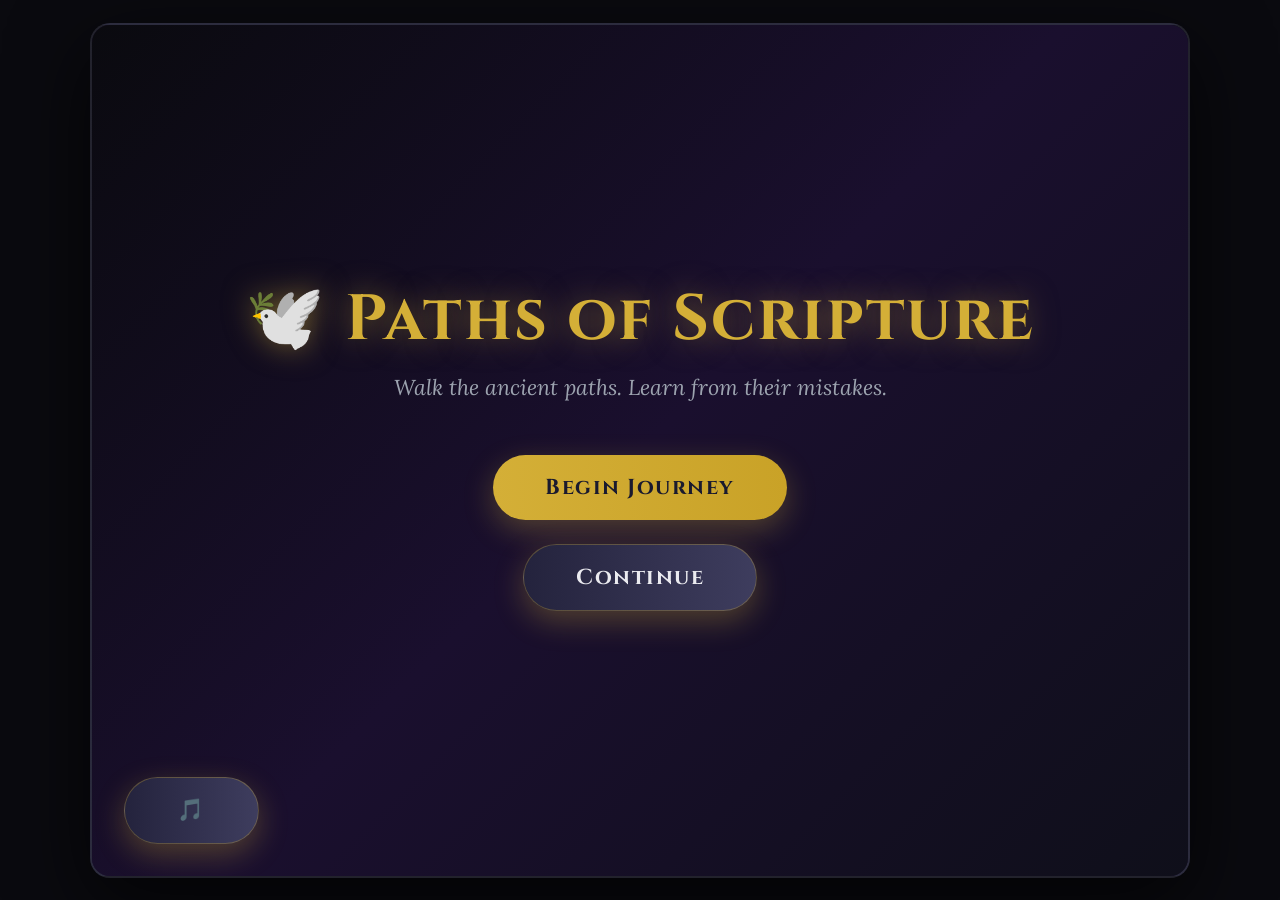
==== index.html @ 8632d63b "Create the initial Paths of Scripture game with improved UI, combat, persistence, and responsive sto" ====
<!DOCTYPE html>
<html lang="en">
  <head>
    <meta charset="UTF-8" />
    <meta name="viewport" content="width=device-width, initial-scale=1.0" />
    <meta
      name="description"
      content="Paths of Scripture — a cinematic, choice-based interactive Bible story game about faith, wisdom, and humility."
    />
    <title>Paths of Scripture</title>
    <link rel="preconnect" href="https://fonts.googleapis.com" />
    <link rel="preconnect" href="https://fonts.gstatic.com" crossorigin />
    <link
      href="https://fonts.googleapis.com/css2?family=Cinzel:wght@400;700&family=Lora:ital,wght@0,400;0,600;1,400&display=swap"
      rel="stylesheet"
    />
    <link rel="stylesheet" href="styles.css" />
  </head>
  <body>
    <div id="page-transition" aria-hidden="true"></div>

    <div id="game-container" role="application" aria-label="Paths of Scripture interactive story game">
      <div class="parallax-container" aria-hidden="true">
        <div class="parallax-layer parallax-stars" data-speed="0.12"></div>
        <div class="parallax-layer parallax-clouds" data-speed="0.25"></div>
        <div class="parallax-layer parallax-mountains" data-speed="0.5"></div>
        <div class="lightning" id="lightning"></div>
      </div>

      <div id="audio-controls" aria-live="polite">
        <button class="menu-btn secondary" id="music-toggle" type="button" aria-label="Toggle background music">
          🎵
        </button>
      </div>

      <div id="combat-screen" class="hidden" aria-live="polite">
        <div class="combat-arena">
          <div class="combatant player" id="player-combatant">
            <div class="health-bar"><div class="health-fill" id="player-health" style="width: 100%"></div></div>
            <div class="combatant-avatar" aria-hidden="true">🛡️</div>
            <div class="combatant-name">You</div>
          </div>

          <div class="versus">VS</div>

          <div class="combatant enemy" id="enemy-combatant">
            <div class="health-bar"><div class="health-fill enemy" id="enemy-health" style="width: 100%"></div></div>
            <div class="combatant-avatar" id="enemy-avatar" aria-hidden="true">👹</div>
            <div class="combatant-name enemy" id="enemy-name">Sin</div>
          </div>
        </div>

        <div id="combat-actions" class="combat-actions" aria-label="Combat actions">
          <button class="menu-btn action-btn" type="button" onclick="combatAction('prayer')">🙏 Prayer</button>
          <button class="menu-btn action-btn" type="button" onclick="combatAction('scripture')">📖 Scripture</button>
          <button class="menu-btn action-btn" type="button" onclick="combatAction('faith')">⭐ Faith</button>
          <button class="menu-btn secondary action-btn" type="button" onclick="combatAction('heal')">💚 Heal</button>
        </div>

        <div id="combat-log" class="combat-log" aria-live="polite"></div>
      </div>

      <header id="header" aria-label="Game stats and title">
        <div id="title">🕊️ Paths of Scripture</div>
        <div id="stats" aria-label="Character stats">
          <div class="stat" id="stat-faith">
            <span class="stat-label">Faith:</span>
            <span class="stat-value" id="faith-stat">50</span>
          </div>
          <div class="stat" id="stat-wisdom">
            <span class="stat-label">Wisdom:</span>
            <span class="stat-value" id="wisdom-stat">50</span>
          </div>
          <div class="stat" id="stat-humility">
            <span class="stat-label">Humility:</span>
            <span class="stat-value" id="humility-stat">50</span>
          </div>
        </div>
      </header>

      <main id="scene" aria-live="polite">
        <div id="scene-overlay" aria-hidden="true"></div>

        <div id="character-area" aria-label="Current character">
          <div id="character" class="character" aria-live="polite">
            <span id="character-emoji" aria-hidden="true">👤</span>
          </div>
          <div class="character-name hidden" id="character-name" role="status">Narrator</div>
        </div>

        <div id="dialogue-box">
          <div id="dialogue-text">Welcome to Paths of Scripture...</div>
          <button id="continue-btn" class="continue-btn" type="button" aria-label="Continue story">Click to continue →</button>
          <div id="choices" class="choices hidden" aria-live="polite"></div>
        </div>
      </main>

      <div id="menu-screen" aria-label="Main menu">
        <h1>🕊️ Paths of Scripture</h1>
        <p class="subtitle">Walk the ancient paths. Learn from their mistakes.</p>
        <button class="menu-btn" type="button" onclick="startGame()">Begin Journey</button>
        <button class="menu-btn secondary" type="button" onclick="loadGame()">Continue</button>
      </div>
    </div>

    <script src="script.js"></script>
  </body>
</html>
---- styles.css ----
* {
  box-sizing: border-box;
  margin: 0;
  padding: 0;
}

:root {
  --bg-dark: #0a0a0f;
  --bg-mid: #131524;
  --panel-dark: rgba(20, 20, 35, 0.95);
  --gold: #d4af37;
  --gold-soft: #f3d778;
  --purple: #1a0f2e;
  --purple-alt: #2d1b4e;
  --red: #8b0000;
  --green: #2d8a57;
  --text-light: #ebebf0;
  --text-muted: #9ca3af;
  --panel-border: rgba(212, 175, 55, 0.45);
  --shadow: rgba(0, 0, 0, 0.6);
}

html,
body {
  min-height: 100%;
  height: 100%;
}

body {
  font-family: 'Lora', serif;
  background: var(--bg-dark);
  color: var(--text-light);
  display: flex;
  justify-content: center;
  align-items: center;
  padding: 20px;
  overflow-x: hidden;
}

button {
  font: inherit;
}

button:focus-visible,
.choice-btn:focus-visible,
.continue-btn:focus-visible,
.menu-btn:focus-visible {
  outline: 3px solid var(--gold-soft);
  outline-offset: 3px;
}

#page-transition {
  position: fixed;
  inset: 0;
  background: var(--bg-dark);
  z-index: 99999;
  pointer-events: none;
  opacity: 0;
  transition: opacity 0.5s ease;
}

#page-transition.active {
  opacity: 1;
}

#page-transition::before,
#page-transition::after {
  content: '';
  position: absolute;
  left: 0;
  width: 100%;
  height: 50%;
  background: var(--gold);
  transform: scaleX(0);
  transition: transform 0.5s ease;
}

#page-transition::before {
  top: 0;
  transform-origin: left;
}

#page-transition::after {
  bottom: 0;
  transform-origin: right;
}

#page-transition.wipe::before,
#page-transition.wipe::after {
  transform: scaleX(1);
}

#game-container {
  position: relative;
  width: min(1100px, 100%);
  height: min(95vh, 920px);
  background: linear-gradient(180deg, #0f0f1a 0%, #1a1a2e 100%);
  border-radius: 20px;
  overflow: hidden;
  box-shadow: 0 25px 80px rgba(0, 0, 0, 0.7);
  border: 2px solid rgba(255, 255, 255, 0.08);
}

.parallax-container {
  position: absolute;
  inset: 0;
  pointer-events: none;
  overflow: hidden;
}

.parallax-layer {
  position: absolute;
  inset: -5%;
  transition: transform 0.18s ease-out;
}

.parallax-stars {
  background:
    radial-gradient(circle at 20% 30%, rgba(255, 255, 255, 0.9) 0 2px, transparent 2.5px),
    radial-gradient(circle at 40% 70%, rgba(212, 175, 55, 0.9) 0 2px, transparent 2.8px),
    radial-gradient(circle at 80% 25%, rgba(255, 255, 255, 0.7) 0 1.5px, transparent 2.2px),
    radial-gradient(circle at 65% 45%, rgba(212, 175, 55, 0.6) 0 2px, transparent 2.7px),
    radial-gradient(circle at 10% 80%, rgba(255, 255, 255, 0.7) 0 1.8px, transparent 2.4px);
  background-size: 260px 260px;
  animation: twinkle 4s ease-in-out infinite;
}

@keyframes twinkle {
  0%,
  100% {
    opacity: 0.5;
  }
  50% {
    opacity: 1;
  }
}

.parallax-clouds {
  background: url("data:image/svg+xml,%3Csvg xmlns='http://www.w3.org/2000/svg' viewBox='0 0 100 100'%3E%3Cellipse cx='30' cy='50' rx='25' ry='15' fill='rgba(255,255,255,0.05)'/%3E%3Cellipse cx='70' cy='40' rx='30' ry='18' fill='rgba(255,255,255,0.03)'/%3E%3C/svg%3E");
  background-size: 300px 200px;
  animation: drift 60s linear infinite;
}

@keyframes drift {
  from {
    transform: translateX(0);
  }
  to {
    transform: translateX(-300px);
  }
}

.parallax-mountains {
  background: linear-gradient(
    to bottom,
    transparent 0%,
    transparent 60%,
    rgba(45, 27, 78, 0.3) 60%,
    rgba(26, 15, 46, 0.8) 100%
  );
  clip-path: polygon(0% 100%, 0% 70%, 20% 60%, 40% 75%, 60% 55%, 80% 70%, 100% 60%, 100% 100%);
}

.lightning {
  position: absolute;
  inset: 0;
  background: rgba(255, 255, 255, 0);
  pointer-events: none;
  z-index: 5;
}

.lightning.flash {
  animation: lightning 0.22s ease;
}

@keyframes lightning {
  0%, 100% {
    background: rgba(255, 255, 255, 0);
  }
  10%, 90% {
    background: rgba(255, 255, 255, 0.25);
  }
  50% {
    background: rgba(255, 255, 255, 0.75);
  }
}

#audio-controls {
  position: absolute;
  bottom: 20px;
  left: 20px;
  z-index: 60;
}

#header {
  position: relative;
  z-index: 12;
  display: flex;
  justify-content: space-between;
  align-items: center;
  gap: 16px;
  padding: 18px 30px;
  background: linear-gradient(90deg, rgba(26, 15, 46, 0.97) 0%, rgba(15, 15, 26, 0.96) 100%);
  border-bottom: 3px solid var(--gold);
}

#title {
  color: var(--gold);
  font-family: 'Cinzel', serif;
  font-size: clamp(1.3rem, 2vw, 2rem);
  font-weight: 700;
  letter-spacing: 2px;
  text-shadow: 0 0 18px rgba(212, 175, 55, 0.45);
}

#stats {
  display: flex;
  flex-wrap: wrap;
  justify-content: flex-end;
  gap: 12px;
}

.stat {
  position: relative;
  overflow: hidden;
  color: var(--text-light);
  font-size: 0.9rem;
  background: rgba(212, 175, 55, 0.08);
  padding: 8px 16px;
  border-radius: 25px;
  border: 1px solid rgba(212, 175, 55, 0.3);
  transition: all 0.3s ease;
}

.stat::before {
  content: '';
  position: absolute;
  inset: 0;
  left: -100%;
  background: linear-gradient(90deg, transparent, rgba(212, 175, 55, 0.4), transparent);
  transition: left 0.5s ease;
}

.stat.changed::before {
  left: 100%;
}

.stat.changed {
  animation: statPulse 0.5s ease;
  transform: scale(1.08);
}

@keyframes statPulse {
  0%,
  100% {
    transform: scale(1);
  }
  50% {
    transform: scale(1.12);
  }
}

.stat-label {
  color: var(--text-muted);
}

.stat-value {
  color: var(--gold);
  font-weight: 700;
  margin-left: 6px;
}

#scene {
  position: relative;
  flex: 1;
  display: flex;
  flex-direction: column;
  justify-content: flex-end;
  padding: 30px;
  background: linear-gradient(to bottom, #1a1a2e 0%, #2d1b4e 100%);
  transition: opacity 0.8s ease, transform 0.8s ease, background 0.8s ease;
  overflow: hidden;
}

#scene.transitioning {
  opacity: 0;
  transform: scale(1.03);
}

#scene-overlay {
  position: absolute;
  inset: 0;
  background: linear-gradient(to top, rgba(10, 10, 15, 0.92), transparent 68%);
  pointer-events: none;
}

#character-area {
  position: relative;
  z-index: 2;
  display: flex;
  justify-content: center;
  align-items: flex-end;
  margin-bottom: -30px;
}

.character {
  position: relative;
  width: min(220px, 32vw);
  height: min(300px, 42vw);
  display: flex;
  align-items: center;
  justify-content: center;
  border-radius: 18px;
  background: linear-gradient(180deg, #2a2a3e 0%, #1a1a2e 100%);
  border: 3px solid #4a3b5c;
  box-shadow: 0 15px 40px rgba(0, 0, 0, 0.6);
  color: #666;
  font-size: clamp(2.5rem, 5vw, 4rem);
  transition: all 0.5s ease;
  overflow: hidden;
}

.character::before {
  content: '';
  position: absolute;
  inset: -50%;
  background: radial-gradient(circle, rgba(212, 175, 55, 0.12) 0%, transparent 70%);
  opacity: 0;
  transition: opacity 0.5s ease;
}

.character.active {
  border-color: var(--gold);
  box-shadow: 0 15px 50px rgba(212, 175, 55, 0.35);
  transform: scale(1.05);
  animation: breathe 3s ease-in-out infinite;
}

.character.active::before {
  opacity: 1;
}

.character.enter {
  animation: slideInUp 0.6s cubic-bezier(0.68, -0.55, 0.265, 1.55);
}

.character.exit {
  animation: slideOutDown 0.5s ease forwards;
}

.character.angry {
  animation: angryShake 0.5s ease;
  filter: hue-rotate(-30deg) saturate(1.5);
}

@keyframes breathe {
  0%,
  100% {
    transform: scale(1.05);
  }
  50% {
    transform: scale(1.08);
  }
}

@keyframes slideInUp {
  from {
    transform: translateY(100px) scale(0.8);
    opacity: 0;
  }
  to {
    transform: translateY(0) scale(1);
    opacity: 1;
  }
}

@keyframes slideOutDown {
  to {
    transform: translateY(100px) scale(0.8);
    opacity: 0;
  }
}

@keyframes angryShake {
  0%,
  100% {
    transform: rotate(0deg);
  }
  25% {
    transform: rotate(-5deg);
  }
  75% {
    transform: rotate(5deg);
  }
}

.character-name {
  position: absolute;
  bottom: calc(100% + 15px);
  left: 50%;
  transform: translateX(-50%);
  background: var(--gold);
  color: #1a1a2e;
  padding: 8px 20px;
  border-radius: 20px;
  font-weight: 700;
  font-family: 'Cinzel', serif;
}

#dialogue-box {
  position: relative;
  z-index: 2;
  background: rgba(20, 20, 35, 0.97);
  border: 2px solid var(--gold);
  border-radius: 20px;
  padding: 26px 28px 20px;
  box-shadow: 0 10px 40px rgba(0, 0, 0, 0.45);
  animation: dialoguePop 0.4s ease;
}

@keyframes dialoguePop {
  0% {
    transform: scale(0.96);
    opacity: 0;
  }
  100% {
    transform: scale(1);
    opacity: 1;
  }
}

#dialogue-text {
  min-height: 84px;
  color: var(--text-light);
  font-size: clamp(1.08rem, 2vw, 1.35rem);
  line-height: 1.7;
}

.continue-btn {
  margin-top: 18px;
  background: transparent;
  color: var(--gold);
  border: none;
  padding: 0;
  font-family: 'Cinzel', serif;
  font-size: 1rem;
  cursor: pointer;
}

.choices {
  display: flex;
  flex-direction: column;
  gap: 14px;
  margin-top: 18px;
}

.choice-btn {
  position: relative;
  overflow: hidden;
  background: linear-gradient(90deg, rgba(45, 27, 78, 0.9) 0%, rgba(61, 43, 94, 0.9) 100%);
  border: 2px solid #5a4b6c;
  border-radius: 15px;
  color: var(--text-light);
  padding: 18px 24px;
  text-align: left;
  font-size: 1.05rem;
  font-family: 'Lora', serif;
  cursor: pointer;
  opacity: 0;
  transform: translateX(-25px);
  transition: all 0.3s cubic-bezier(0.68, -0.55, 0.265, 1.55);
}

.choice-btn::before {
  content: '';
  position: absolute;
  inset: 0;
  left: 0;
  width: 0;
  background: linear-gradient(90deg, rgba(212, 175, 55, 0.9) 0%, transparent 100%);
  transition: width 0.3s ease;
  z-index: 0;
}

.choice-btn:hover,
.choice-btn:focus-visible {
  border-color: var(--gold);
  transform: translateX(12px) scale(1.01);
  box-shadow: 0 10px 28px rgba(212, 175, 55, 0.18);
}

.choice-btn:hover::before,
.choice-btn:focus-visible::before {
  width: 100%;
}

.choice-btn span,
.choice-btn {
  position: relative;
  z-index: 1;
}

.choice-btn.visible {
  opacity: 1;
  transform: translateX(0);
}

#menu-screen {
  position: absolute;
  inset: 0;
  z-index: 20;
  display: flex;
  flex-direction: column;
  justify-content: center;
  align-items: center;
  background: linear-gradient(135deg, #0a0a0f 0%, #1a0f2e 50%, #0f0f1a 100%);
  transition: opacity 0.5s ease, visibility 0.5s ease;
}

#menu-screen.hidden {
  opacity: 0;
  visibility: hidden;
}

#menu-screen h1 {
  color: var(--gold);
  font-family: 'Cinzel', serif;
  font-size: clamp(2.3rem, 6vw, 4rem);
  margin-bottom: 10px;
  letter-spacing: 2px;
  text-shadow: 0 0 30px rgba(212, 175, 55, 0.5);
  animation: titleGlow 3s ease-in-out infinite;
}

@keyframes titleGlow {
  0%,
  100% {
    text-shadow: 0 0 40px rgba(212, 175, 55, 0.5);
  }
  50% {
    text-shadow: 0 0 60px rgba(212, 175, 55, 0.8), 0 0 100px rgba(212, 175, 55, 0.3);
  }
}

.subtitle {
  color: #9ca3af;
  font-style: italic;
  margin-bottom: 42px;
  font-size: clamp(1rem, 2vw, 1.35rem);
}

.menu-btn {
  position: relative;
  overflow: hidden;
  background: linear-gradient(90deg, #d4af37 0%, #c9a227 100%);
  color: #1a1a2e;
  border: none;
  border-radius: 35px;
  padding: 18px 52px;
  margin: 12px;
  font-size: clamp(1rem, 2vw, 1.35rem);
  font-family: 'Cinzel', serif;
  letter-spacing: 1.5px;
  font-weight: 700;
  cursor: pointer;
  box-shadow: 0 10px 30px rgba(212, 175, 55, 0.3);
  transition: all 0.3s ease;
}

.menu-btn.secondary {
  background: linear-gradient(90deg, #24233d 0%, #3e3d5e 100%);
  color: var(--text-light);
  border: 1px solid rgba(212, 175, 55, 0.3);
}

.menu-btn::after {
  content: '';
  position: absolute;
  top: -50%;
  left: -50%;
  width: 200%;
  height: 200%;
  background: linear-gradient(45deg, transparent, rgba(255, 255, 255, 0.3), transparent);
  transform: rotate(45deg);
  transition: all 0.5s ease;
  opacity: 0;
}

.menu-btn:hover::after,
.menu-btn:focus-visible::after {
  opacity: 1;
  transform: rotate(45deg) translate(50%, 50%);
}

.menu-btn:hover,
.menu-btn:focus-visible {
  transform: translateY(-4px) scale(1.03);
  box-shadow: 0 15px 40px rgba(212, 175, 55, 0.45);
}

#combat-screen {
  position: absolute;
  inset: 0;
  display: flex;
  flex-direction: column;
  justify-content: center;
  background: linear-gradient(135deg, #1a0f0f 0%, #0f0f1a 100%);
  z-index: 30;
  padding: 30px 30px 20px;
}

.combat-arena {
  display: flex;
  justify-content: space-between;
  align-items: center;
  margin: 25px 0 30px;
  padding: 0 60px;
  position: relative;
}

.combatant {
  text-align: center;
  position: relative;
  transition: all 0.3s ease;
}

.combatant-avatar {
  width: 150px;
  height: 150px;
  display: flex;
  align-items: center;
  justify-content: center;
  border-radius: 50%;
  margin-bottom: 12px;
  background: linear-gradient(135deg, #2a2a3e 0%, #1a1a2e 100%);
  border: 4px solid var(--gold);
  font-size: 4rem;
  box-shadow: 0 0 30px rgba(212, 175, 55, 0.3);
}

.combatant.enemy .combatant-avatar {
  border-color: var(--red);
  box-shadow: 0 0 30px rgba(255, 0, 0, 0.3);
}

.combatant.hit .combatant-avatar {
  animation: shake 0.5s ease;
  filter: brightness(0.5) sepia(1) hue-rotate(-50deg) saturate(5);
}

.combatant.attack .combatant-avatar {
  animation: attackRight 0.5s ease;
}

.combatant.enemy.attack .combatant-avatar {
  animation: attackLeft 0.5s ease;
}

@keyframes attackRight {
  0% {
    transform: translateX(0) scale(1);
  }
  30% {
    transform: translateX(-30px) scale(1.1);
  }
  50% {
    transform: translateX(100px) scale(0.9);
  }
  100% {
    transform: translateX(0) scale(1);
  }
}

@keyframes attackLeft {
  0% {
    transform: translateX(0) scale(1);
  }
  30% {
    transform: translateX(30px) scale(1.1);
  }
  50% {
    transform: translateX(-100px) scale(0.9);
  }
  100% {
    transform: translateX(0) scale(1);
  }
}

@keyframes shake {
  0%,
  100% {
    transform: translateX(0);
  }
  10%, 30%, 50%, 70%, 90% {
    transform: translateX(-10px);
  }
  20%, 40%, 60%, 80% {
    transform: translateX(10px);
  }
}

.versus {
  font-size: clamp(1.5rem, 3vw, 2.2rem);
  color: var(--gold);
  font-weight: 700;
  font-family: 'Cinzel', serif;
}

.combatant-name {
  color: var(--gold);
  font-family: 'Cinzel', serif;
  font-size: 1.1rem;
}

.combatant-name.enemy {
  color: #ff6b6b;
}

.health-bar {
  width: 150px;
  height: 20px;
  background: #1a1a2e;
  border-radius: 10px;
  border: 2px solid rgba(255, 255, 255, 0.12);
  overflow: hidden;
  margin: 0 auto 12px;
}

.health-fill {
  height: 100%;
  width: 100%;
  background: linear-gradient(90deg, #d4af37 0%, #c9a227 100%);
  transition: width 0.5s ease;
  position: relative;
  overflow: hidden;
}

.health-fill.enemy {
  background: linear-gradient(90deg, #8b0000 0%, #a00000 100%);
}

.combat-actions {
  display: grid;
  grid-template-columns: repeat(2, minmax(150px, 1fr));
  gap: 16px;
  max-width: 520px;
  width: 100%;
  margin: 0 auto;
}

.action-btn {
  padding: 18px 12px;
}

.combat-log {
  margin-top: 26px;
  padding: 18px 20px;
  background: rgba(0, 0, 0, 0.42);
  border-radius: 15px;
  max-height: 160px;
  overflow-y: auto;
  line-height: 1.6;
  color: #f2f2f2;
}

.damage-number {
  position: absolute;
  font-size: clamp(1.5rem, 3vw, 2rem);
  font-weight: 700;
  pointer-events: none;
  z-index: 100;
  animation: damageFloat 1.5s ease forwards;
}

@keyframes damageFloat {
  0% {
    opacity: 1;
    transform: translateY(0) scale(1);
  }
  100% {
    opacity: 0;
    transform: translateY(-45px) scale(1.4);
  }
}

.damage-number.enemy {
  color: #ff6b6b;
  text-shadow: 2px 2px 4px rgba(0, 0, 0, 0.5);
}

.damage-number.player {
  color: #51cf66;
}

.particle {
  position: absolute;
  pointer-events: none;
  opacity: 0;
}

.particle.sparkle {
  width: 6px;
  height: 6px;
  background: rgba(212, 175, 55, 1);
  border-radius: 50%;
  box-shadow: 0 0 12px rgba(212, 175, 55, 0.9);
  animation: sparkle 2s ease-out forwards;
}

@keyframes sparkle {
  0% {
    opacity: 0;
    transform: scale(0) rotate(0deg);
  }
  20% {
    opacity: 1;
    transform: scale(1) rotate(180deg);
  }
  100% {
    opacity: 0;
    transform: scale(0) rotate(360deg) translateY(-100px);
  }
}

.hidden {
  display: none !important;
}

@media (max-width: 768px) {
  body {
    padding: 10px;
  }

  #game-container {
    height: min(96vh, 900px);
  }

  #header {
    flex-direction: column;
    align-items: flex-start;
    padding: 16px 20px;
  }

  #stats {
    justify-content: flex-start;
  }

  #scene {
    padding: 22px 18px 20px;
  }

  .character {
    width: min(170px, 40vw);
    height: min(220px, 50vw);
  }

  .combat-arena {
    padding: 0 20px;
    margin-top: 8px;
  }

  .combatant-avatar {
    width: 110px;
    height: 110px;
    font-size: 2.8rem;
  }

  .health-bar {
    width: 110px;
  }

  .combat-actions {
    grid-template-columns: repeat(2, minmax(120px, 1fr));
    max-width: 440px;
  }

  .menu-btn {
    padding-left: 28px;
    padding-right: 28px;
  }
}

@media (max-width: 520px) {
  .combat-arena {
    gap: 10px;
    padding: 0 12px;
  }

  .combat-actions {
    gap: 10px;
  }

  .action-btn {
    font-size: 0.95rem;
    padding: 14px 10px;
  }

  .versus {
    display: none;
  }
}
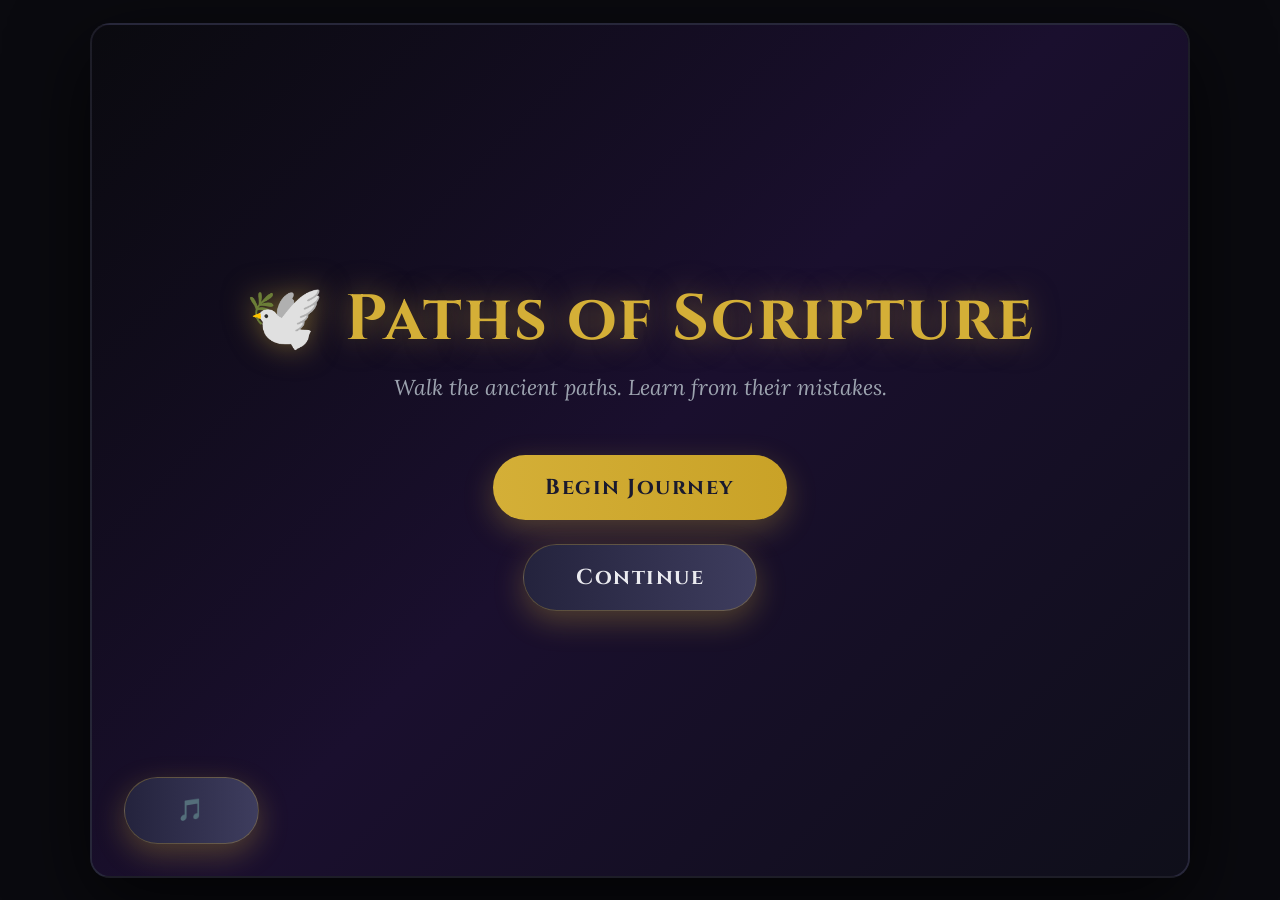
==== commit 970fd9c5: "Repair flow issues, improve progression, and polish the interactive game logic in the Paths of Scrip" ====
--- a/index.html
+++ b/index.html
@@ -5,7 +5,7 @@
     <meta name="viewport" content="width=device-width, initial-scale=1.0" />
     <meta
       name="description"
-      content="Paths of Scripture — a cinematic, choice-based interactive Bible story game about faith, wisdom, and humility."
+      content="Paths of Scripture — a cinematic interactive Bible journey about faith, wisdom, and humility."
     />
     <title>Paths of Scripture</title>
     <link rel="preconnect" href="https://fonts.googleapis.com" />
@@ -19,7 +19,7 @@
   <body>
     <div id="page-transition" aria-hidden="true"></div>
 
-    <div id="game-container" role="application" aria-label="Paths of Scripture interactive story game">
+    <div id="game-container" role="application" aria-label="Paths of Scripture game">
       <div class="parallax-container" aria-hidden="true">
         <div class="parallax-layer parallax-stars" data-speed="0.12"></div>
         <div class="parallax-layer parallax-clouds" data-speed="0.25"></div>
@@ -28,7 +28,7 @@
       </div>
 
       <div id="audio-controls" aria-live="polite">
-        <button class="menu-btn secondary" id="music-toggle" type="button" aria-label="Toggle background music">
+        <button id="music-toggle" class="menu-btn secondary" type="button" aria-label="Toggle background music">
           🎵
         </button>
       </div>
--- a/styles.css
+++ b/styles.css
@@ -6,34 +6,29 @@
 
 :root {
   --bg-dark: #0a0a0f;
-  --bg-mid: #131524;
-  --panel-dark: rgba(20, 20, 35, 0.95);
+  --purple: #1a0f2e;
   --gold: #d4af37;
   --gold-soft: #f3d778;
-  --purple: #1a0f2e;
-  --purple-alt: #2d1b4e;
-  --red: #8b0000;
-  --green: #2d8a57;
   --text-light: #ebebf0;
-  --text-muted: #9ca3af;
-  --panel-border: rgba(212, 175, 55, 0.45);
+  --text-muted: #a9a9b5;
+  --panel: rgba(20, 20, 35, 0.96);
   --shadow: rgba(0, 0, 0, 0.6);
-}
-
-html,
+  --danger: #b33a3a;
+}
+
+html, body {
+  height: 100%;
+  min-height: 100%;
+}
+
 body {
-  min-height: 100%;
-  height: 100%;
-}
-
-body {
-  font-family: 'Lora', serif;
-  background: var(--bg-dark);
-  color: var(--text-light);
   display: flex;
   justify-content: center;
   align-items: center;
   padding: 20px;
+  background: var(--bg-dark);
+  color: var(--text-light);
+  font-family: 'Lora', serif;
   overflow-x: hidden;
 }
 
@@ -54,8 +49,8 @@
   inset: 0;
   background: var(--bg-dark);
   z-index: 99999;
+  opacity: 0;
   pointer-events: none;
-  opacity: 0;
   transition: opacity 0.5s ease;
 }
 
@@ -97,8 +92,8 @@
   background: linear-gradient(180deg, #0f0f1a 0%, #1a1a2e 100%);
   border-radius: 20px;
   overflow: hidden;
+  border: 2px solid rgba(255, 255, 255, 0.06);
   box-shadow: 0 25px 80px rgba(0, 0, 0, 0.7);
-  border: 2px solid rgba(255, 255, 255, 0.08);
 }
 
 .parallax-container {
@@ -116,23 +111,18 @@
 
 .parallax-stars {
   background:
-    radial-gradient(circle at 20% 30%, rgba(255, 255, 255, 0.9) 0 2px, transparent 2.5px),
-    radial-gradient(circle at 40% 70%, rgba(212, 175, 55, 0.9) 0 2px, transparent 2.8px),
-    radial-gradient(circle at 80% 25%, rgba(255, 255, 255, 0.7) 0 1.5px, transparent 2.2px),
-    radial-gradient(circle at 65% 45%, rgba(212, 175, 55, 0.6) 0 2px, transparent 2.7px),
-    radial-gradient(circle at 10% 80%, rgba(255, 255, 255, 0.7) 0 1.8px, transparent 2.4px);
+    radial-gradient(circle at 20% 30%, rgba(255,255,255,0.9) 0 2px, transparent 2.5px),
+    radial-gradient(circle at 40% 70%, rgba(212,175,55,0.9) 0 2px, transparent 2.8px),
+    radial-gradient(circle at 80% 25%, rgba(255,255,255,0.7) 0 1.5px, transparent 2.2px),
+    radial-gradient(circle at 65% 45%, rgba(212,175,55,0.6) 0 2px, transparent 2.7px),
+    radial-gradient(circle at 10% 80%, rgba(255,255,255,0.7) 0 1.8px, transparent 2.4px);
   background-size: 260px 260px;
   animation: twinkle 4s ease-in-out infinite;
 }
 
 @keyframes twinkle {
-  0%,
-  100% {
-    opacity: 0.5;
-  }
-  50% {
-    opacity: 1;
-  }
+  0%, 100% { opacity: 0.45; }
+  50% { opacity: 1; }
 }
 
 .parallax-clouds {
@@ -141,30 +131,17 @@
   animation: drift 60s linear infinite;
 }
 
-@keyframes drift {
-  from {
-    transform: translateX(0);
-  }
-  to {
-    transform: translateX(-300px);
-  }
-}
+@keyframes drift { from { transform: translateX(0); } to { transform: translateX(-300px); } }
 
 .parallax-mountains {
-  background: linear-gradient(
-    to bottom,
-    transparent 0%,
-    transparent 60%,
-    rgba(45, 27, 78, 0.3) 60%,
-    rgba(26, 15, 46, 0.8) 100%
-  );
+  background: linear-gradient(to bottom, transparent 0%, transparent 60%, rgba(45,27,78,0.3) 60%, rgba(26,15,46,0.8) 100%);
   clip-path: polygon(0% 100%, 0% 70%, 20% 60%, 40% 75%, 60% 55%, 80% 70%, 100% 60%, 100% 100%);
 }
 
 .lightning {
   position: absolute;
   inset: 0;
-  background: rgba(255, 255, 255, 0);
+  background: rgba(255,255,255,0);
   pointer-events: none;
   z-index: 5;
 }
@@ -174,15 +151,9 @@
 }
 
 @keyframes lightning {
-  0%, 100% {
-    background: rgba(255, 255, 255, 0);
-  }
-  10%, 90% {
-    background: rgba(255, 255, 255, 0.25);
-  }
-  50% {
-    background: rgba(255, 255, 255, 0.75);
-  }
+  0%, 100% { background: rgba(255,255,255,0); }
+  10%, 90% { background: rgba(255,255,255,0.2); }
+  50% { background: rgba(255,255,255,0.7); }
 }
 
 #audio-controls {
@@ -200,7 +171,7 @@
   align-items: center;
   gap: 16px;
   padding: 18px 30px;
-  background: linear-gradient(90deg, rgba(26, 15, 46, 0.97) 0%, rgba(15, 15, 26, 0.96) 100%);
+  background: linear-gradient(90deg, rgba(26,15,46,0.97) 0%, rgba(15,15,26,0.96) 100%);
   border-bottom: 3px solid var(--gold);
 }
 
@@ -210,7 +181,7 @@
   font-size: clamp(1.3rem, 2vw, 2rem);
   font-weight: 700;
   letter-spacing: 2px;
-  text-shadow: 0 0 18px rgba(212, 175, 55, 0.45);
+  text-shadow: 0 0 18px rgba(212,175,55,0.45);
 }
 
 #stats {
@@ -228,7 +199,7 @@
   background: rgba(212, 175, 55, 0.08);
   padding: 8px 16px;
   border-radius: 25px;
-  border: 1px solid rgba(212, 175, 55, 0.3);
+  border: 1px solid rgba(212,175,55,0.3);
   transition: all 0.3s ease;
 }
 
@@ -237,7 +208,7 @@
   position: absolute;
   inset: 0;
   left: -100%;
-  background: linear-gradient(90deg, transparent, rgba(212, 175, 55, 0.4), transparent);
+  background: linear-gradient(90deg, transparent, rgba(212,175,55,0.4), transparent);
   transition: left 0.5s ease;
 }
 
@@ -251,19 +222,11 @@
 }
 
 @keyframes statPulse {
-  0%,
-  100% {
-    transform: scale(1);
-  }
-  50% {
-    transform: scale(1.12);
-  }
-}
-
-.stat-label {
-  color: var(--text-muted);
-}
-
+  0%, 100% { transform: scale(1); }
+  50% { transform: scale(1.12); }
+}
+
+.stat-label { color: var(--text-muted); }
 .stat-value {
   color: var(--gold);
   font-weight: 700;
@@ -290,7 +253,7 @@
 #scene-overlay {
   position: absolute;
   inset: 0;
-  background: linear-gradient(to top, rgba(10, 10, 15, 0.92), transparent 68%);
+  background: linear-gradient(to top, rgba(10,10,15,0.92), transparent 68%);
   pointer-events: none;
 }
 
@@ -307,13 +270,13 @@
   position: relative;
   width: min(220px, 32vw);
   height: min(300px, 42vw);
+  border-radius: 18px;
   display: flex;
   align-items: center;
   justify-content: center;
-  border-radius: 18px;
   background: linear-gradient(180deg, #2a2a3e 0%, #1a1a2e 100%);
   border: 3px solid #4a3b5c;
-  box-shadow: 0 15px 40px rgba(0, 0, 0, 0.6);
+  box-shadow: 0 15px 40px rgba(0,0,0,0.6);
   color: #666;
   font-size: clamp(2.5rem, 5vw, 4rem);
   transition: all 0.5s ease;
@@ -324,74 +287,43 @@
   content: '';
   position: absolute;
   inset: -50%;
-  background: radial-gradient(circle, rgba(212, 175, 55, 0.12) 0%, transparent 70%);
+  background: radial-gradient(circle, rgba(212,175,55,0.12) 0%, transparent 70%);
   opacity: 0;
   transition: opacity 0.5s ease;
 }
 
 .character.active {
   border-color: var(--gold);
-  box-shadow: 0 15px 50px rgba(212, 175, 55, 0.35);
-  transform: scale(1.05);
+  box-shadow: 0 15px 50px rgba(212,175,55,0.35);
   animation: breathe 3s ease-in-out infinite;
 }
 
-.character.active::before {
-  opacity: 1;
-}
-
-.character.enter {
-  animation: slideInUp 0.6s cubic-bezier(0.68, -0.55, 0.265, 1.55);
-}
-
-.character.exit {
-  animation: slideOutDown 0.5s ease forwards;
-}
-
+.character.active::before { opacity: 1; }
+.character.enter { animation: slideInUp 0.6s cubic-bezier(0.68,-0.55,0.265,1.55); }
+.character.exit { animation: slideOutDown 0.5s ease forwards; }
 .character.angry {
   animation: angryShake 0.5s ease;
   filter: hue-rotate(-30deg) saturate(1.5);
 }
 
 @keyframes breathe {
-  0%,
-  100% {
-    transform: scale(1.05);
-  }
-  50% {
-    transform: scale(1.08);
-  }
+  0%, 100% { transform: scale(1.05); }
+  50% { transform: scale(1.08); }
 }
 
 @keyframes slideInUp {
-  from {
-    transform: translateY(100px) scale(0.8);
-    opacity: 0;
-  }
-  to {
-    transform: translateY(0) scale(1);
-    opacity: 1;
-  }
+  from { transform: translateY(100px) scale(0.8); opacity: 0; }
+  to { transform: translateY(0) scale(1); opacity: 1; }
 }
 
 @keyframes slideOutDown {
-  to {
-    transform: translateY(100px) scale(0.8);
-    opacity: 0;
-  }
+  to { transform: translateY(100px) scale(0.8); opacity: 0; }
 }
 
 @keyframes angryShake {
-  0%,
-  100% {
-    transform: rotate(0deg);
-  }
-  25% {
-    transform: rotate(-5deg);
-  }
-  75% {
-    transform: rotate(5deg);
-  }
+  0%, 100% { transform: rotate(0deg); }
+  25% { transform: rotate(-5deg); }
+  75% { transform: rotate(5deg); }
 }
 
 .character-name {
@@ -410,23 +342,17 @@
 #dialogue-box {
   position: relative;
   z-index: 2;
-  background: rgba(20, 20, 35, 0.97);
+  background: rgba(20,20,35,0.97);
   border: 2px solid var(--gold);
   border-radius: 20px;
   padding: 26px 28px 20px;
-  box-shadow: 0 10px 40px rgba(0, 0, 0, 0.45);
+  box-shadow: 0 10px 40px rgba(0,0,0,0.45);
   animation: dialoguePop 0.4s ease;
 }
 
 @keyframes dialoguePop {
-  0% {
-    transform: scale(0.96);
-    opacity: 0;
-  }
-  100% {
-    transform: scale(1);
-    opacity: 1;
-  }
+  0% { transform: scale(0.96); opacity: 0; }
+  100% { transform: scale(1); opacity: 1; }
 }
 
 #dialogue-text {
@@ -457,7 +383,7 @@
 .choice-btn {
   position: relative;
   overflow: hidden;
-  background: linear-gradient(90deg, rgba(45, 27, 78, 0.9) 0%, rgba(61, 43, 94, 0.9) 100%);
+  background: linear-gradient(90deg, rgba(45,27,78,0.9) 0%, rgba(61,43,94,0.9) 100%);
   border: 2px solid #5a4b6c;
   border-radius: 15px;
   color: var(--text-light);
@@ -468,7 +394,7 @@
   cursor: pointer;
   opacity: 0;
   transform: translateX(-25px);
-  transition: all 0.3s cubic-bezier(0.68, -0.55, 0.265, 1.55);
+  transition: all 0.3s cubic-bezier(0.68,-0.55,0.265,1.55);
 }
 
 .choice-btn::before {
@@ -477,7 +403,7 @@
   inset: 0;
   left: 0;
   width: 0;
-  background: linear-gradient(90deg, rgba(212, 175, 55, 0.9) 0%, transparent 100%);
+  background: linear-gradient(90deg, rgba(212,175,55,0.9) 0%, transparent 100%);
   transition: width 0.3s ease;
   z-index: 0;
 }
@@ -486,20 +412,12 @@
 .choice-btn:focus-visible {
   border-color: var(--gold);
   transform: translateX(12px) scale(1.01);
-  box-shadow: 0 10px 28px rgba(212, 175, 55, 0.18);
+  box-shadow: 0 10px 28px rgba(212,175,55,0.18);
 }
 
 .choice-btn:hover::before,
-.choice-btn:focus-visible::before {
-  width: 100%;
-}
-
-.choice-btn span,
-.choice-btn {
-  position: relative;
-  z-index: 1;
-}
-
+.choice-btn:focus-visible::before { width: 100%; }
+.choice-btn span { position: relative; z-index: 1; }
 .choice-btn.visible {
   opacity: 1;
   transform: translateX(0);
@@ -528,18 +446,13 @@
   font-size: clamp(2.3rem, 6vw, 4rem);
   margin-bottom: 10px;
   letter-spacing: 2px;
-  text-shadow: 0 0 30px rgba(212, 175, 55, 0.5);
+  text-shadow: 0 0 30px rgba(212,175,55,0.5);
   animation: titleGlow 3s ease-in-out infinite;
 }
 
 @keyframes titleGlow {
-  0%,
-  100% {
-    text-shadow: 0 0 40px rgba(212, 175, 55, 0.5);
-  }
-  50% {
-    text-shadow: 0 0 60px rgba(212, 175, 55, 0.8), 0 0 100px rgba(212, 175, 55, 0.3);
-  }
+  0%, 100% { text-shadow: 0 0 40px rgba(212,175,55,0.5); }
+  50% { text-shadow: 0 0 60px rgba(212,175,55,0.8), 0 0 100px rgba(212,175,55,0.3); }
 }
 
 .subtitle {
@@ -563,14 +476,14 @@
   letter-spacing: 1.5px;
   font-weight: 700;
   cursor: pointer;
-  box-shadow: 0 10px 30px rgba(212, 175, 55, 0.3);
+  box-shadow: 0 10px 30px rgba(212,175,55,0.3);
   transition: all 0.3s ease;
 }
 
 .menu-btn.secondary {
   background: linear-gradient(90deg, #24233d 0%, #3e3d5e 100%);
   color: var(--text-light);
-  border: 1px solid rgba(212, 175, 55, 0.3);
+  border: 1px solid rgba(212,175,55,0.3);
 }
 
 .menu-btn::after {
@@ -580,7 +493,7 @@
   left: -50%;
   width: 200%;
   height: 200%;
-  background: linear-gradient(45deg, transparent, rgba(255, 255, 255, 0.3), transparent);
+  background: linear-gradient(45deg, transparent, rgba(255,255,255,0.3), transparent);
   transform: rotate(45deg);
   transition: all 0.5s ease;
   opacity: 0;
@@ -595,7 +508,7 @@
 .menu-btn:hover,
 .menu-btn:focus-visible {
   transform: translateY(-4px) scale(1.03);
-  box-shadow: 0 15px 40px rgba(212, 175, 55, 0.45);
+  box-shadow: 0 15px 40px rgba(212,175,55,0.45);
 }
 
 #combat-screen {
@@ -635,12 +548,12 @@
   background: linear-gradient(135deg, #2a2a3e 0%, #1a1a2e 100%);
   border: 4px solid var(--gold);
   font-size: 4rem;
-  box-shadow: 0 0 30px rgba(212, 175, 55, 0.3);
+  box-shadow: 0 0 30px rgba(212,175,55,0.3);
 }
 
 .combatant.enemy .combatant-avatar {
-  border-color: var(--red);
-  box-shadow: 0 0 30px rgba(255, 0, 0, 0.3);
+  border-color: var(--danger);
+  box-shadow: 0 0 30px rgba(255,0,0,0.3);
 }
 
 .combatant.hit .combatant-avatar {
@@ -648,55 +561,27 @@
   filter: brightness(0.5) sepia(1) hue-rotate(-50deg) saturate(5);
 }
 
-.combatant.attack .combatant-avatar {
-  animation: attackRight 0.5s ease;
-}
-
-.combatant.enemy.attack .combatant-avatar {
-  animation: attackLeft 0.5s ease;
-}
+.combatant.attack .combatant-avatar { animation: attackRight 0.5s ease; }
+.combatant.enemy.attack .combatant-avatar { animation: attackLeft 0.5s ease; }
 
 @keyframes attackRight {
-  0% {
-    transform: translateX(0) scale(1);
-  }
-  30% {
-    transform: translateX(-30px) scale(1.1);
-  }
-  50% {
-    transform: translateX(100px) scale(0.9);
-  }
-  100% {
-    transform: translateX(0) scale(1);
-  }
+  0% { transform: translateX(0) scale(1); }
+  30% { transform: translateX(-30px) scale(1.1); }
+  50% { transform: translateX(100px) scale(0.9); }
+  100% { transform: translateX(0) scale(1); }
 }
 
 @keyframes attackLeft {
-  0% {
-    transform: translateX(0) scale(1);
-  }
-  30% {
-    transform: translateX(30px) scale(1.1);
-  }
-  50% {
-    transform: translateX(-100px) scale(0.9);
-  }
-  100% {
-    transform: translateX(0) scale(1);
-  }
+  0% { transform: translateX(0) scale(1); }
+  30% { transform: translateX(30px) scale(1.1); }
+  50% { transform: translateX(-100px) scale(0.9); }
+  100% { transform: translateX(0) scale(1); }
 }
 
 @keyframes shake {
-  0%,
-  100% {
-    transform: translateX(0);
-  }
-  10%, 30%, 50%, 70%, 90% {
-    transform: translateX(-10px);
-  }
-  20%, 40%, 60%, 80% {
-    transform: translateX(10px);
-  }
+  0%, 100% { transform: translateX(0); }
+  10%, 30%, 50%, 70%, 90% { transform: translateX(-10px); }
+  20%, 40%, 60%, 80% { transform: translateX(10px); }
 }
 
 .versus {
@@ -712,16 +597,14 @@
   font-size: 1.1rem;
 }
 
-.combatant-name.enemy {
-  color: #ff6b6b;
-}
+.combatant-name.enemy { color: #ff6b6b; }
 
 .health-bar {
   width: 150px;
   height: 20px;
   background: #1a1a2e;
   border-radius: 10px;
-  border: 2px solid rgba(255, 255, 255, 0.12);
+  border: 2px solid rgba(255,255,255,0.12);
   overflow: hidden;
   margin: 0 auto 12px;
 }
@@ -735,9 +618,7 @@
   overflow: hidden;
 }
 
-.health-fill.enemy {
-  background: linear-gradient(90deg, #8b0000 0%, #a00000 100%);
-}
+.health-fill.enemy { background: linear-gradient(90deg, #8b0000 0%, #a00000 100%); }
 
 .combat-actions {
   display: grid;
@@ -748,14 +629,12 @@
   margin: 0 auto;
 }
 
-.action-btn {
-  padding: 18px 12px;
-}
+.action-btn { padding: 18px 12px; }
 
 .combat-log {
   margin-top: 26px;
   padding: 18px 20px;
-  background: rgba(0, 0, 0, 0.42);
+  background: rgba(0,0,0,0.42);
   border-radius: 15px;
   max-height: 160px;
   overflow-y: auto;
@@ -773,24 +652,12 @@
 }
 
 @keyframes damageFloat {
-  0% {
-    opacity: 1;
-    transform: translateY(0) scale(1);
-  }
-  100% {
-    opacity: 0;
-    transform: translateY(-45px) scale(1.4);
-  }
-}
-
-.damage-number.enemy {
-  color: #ff6b6b;
-  text-shadow: 2px 2px 4px rgba(0, 0, 0, 0.5);
-}
-
-.damage-number.player {
-  color: #51cf66;
-}
+  0% { opacity: 1; transform: translateY(0) scale(1); }
+  100% { opacity: 0; transform: translateY(-45px) scale(1.4); }
+}
+
+.damage-number.enemy { color: #ff6b6b; text-shadow: 2px 2px 4px rgba(0,0,0,0.5); }
+.damage-number.player { color: #51cf66; }
 
 .particle {
   position: absolute;
@@ -801,101 +668,37 @@
 .particle.sparkle {
   width: 6px;
   height: 6px;
-  background: rgba(212, 175, 55, 1);
+  background: rgba(212,175,55,1);
   border-radius: 50%;
-  box-shadow: 0 0 12px rgba(212, 175, 55, 0.9);
+  box-shadow: 0 0 12px rgba(212,175,55,0.9);
   animation: sparkle 2s ease-out forwards;
 }
 
 @keyframes sparkle {
-  0% {
-    opacity: 0;
-    transform: scale(0) rotate(0deg);
-  }
-  20% {
-    opacity: 1;
-    transform: scale(1) rotate(180deg);
-  }
-  100% {
-    opacity: 0;
-    transform: scale(0) rotate(360deg) translateY(-100px);
-  }
-}
-
-.hidden {
-  display: none !important;
-}
+  0% { opacity: 0; transform: scale(0) rotate(0deg); }
+  20% { opacity: 1; transform: scale(1) rotate(180deg); }
+  100% { opacity: 0; transform: scale(0) rotate(360deg) translateY(-100px); }
+}
+
+.hidden { display: none !important; }
 
 @media (max-width: 768px) {
-  body {
-    padding: 10px;
-  }
-
-  #game-container {
-    height: min(96vh, 900px);
-  }
-
-  #header {
-    flex-direction: column;
-    align-items: flex-start;
-    padding: 16px 20px;
-  }
-
-  #stats {
-    justify-content: flex-start;
-  }
-
-  #scene {
-    padding: 22px 18px 20px;
-  }
-
-  .character {
-    width: min(170px, 40vw);
-    height: min(220px, 50vw);
-  }
-
-  .combat-arena {
-    padding: 0 20px;
-    margin-top: 8px;
-  }
-
-  .combatant-avatar {
-    width: 110px;
-    height: 110px;
-    font-size: 2.8rem;
-  }
-
-  .health-bar {
-    width: 110px;
-  }
-
-  .combat-actions {
-    grid-template-columns: repeat(2, minmax(120px, 1fr));
-    max-width: 440px;
-  }
-
-  .menu-btn {
-    padding-left: 28px;
-    padding-right: 28px;
-  }
+  body { padding: 10px; }
+  #game-container { height: min(96vh, 900px); }
+  #header { flex-direction: column; align-items: flex-start; padding: 16px 20px; }
+  #stats { justify-content: flex-start; }
+  #scene { padding: 22px 18px 20px; }
+  .character { width: min(170px, 40vw); height: min(220px, 50vw); }
+  .combat-arena { padding: 0 20px; margin-top: 8px; }
+  .combatant-avatar { width: 110px; height: 110px; font-size: 2.8rem; }
+  .health-bar { width: 110px; }
+  .combat-actions { grid-template-columns: repeat(2, minmax(120px, 1fr)); max-width: 440px; }
+  .menu-btn { padding-left: 28px; padding-right: 28px; }
 }
 
 @media (max-width: 520px) {
-  .combat-arena {
-    gap: 10px;
-    padding: 0 12px;
-  }
-
-  .combat-actions {
-    gap: 10px;
-  }
-
-  .action-btn {
-    font-size: 0.95rem;
-    padding: 14px 10px;
-  }
-
-  .versus {
-    display: none;
-  }
-}
+  .combat-arena { gap: 10px; padding: 0 12px; }
+  .combat-actions { gap: 10px; }
+  .action-btn { font-size: 0.95rem; padding: 14px 10px; }
+  .versus { display: none; }
+}
